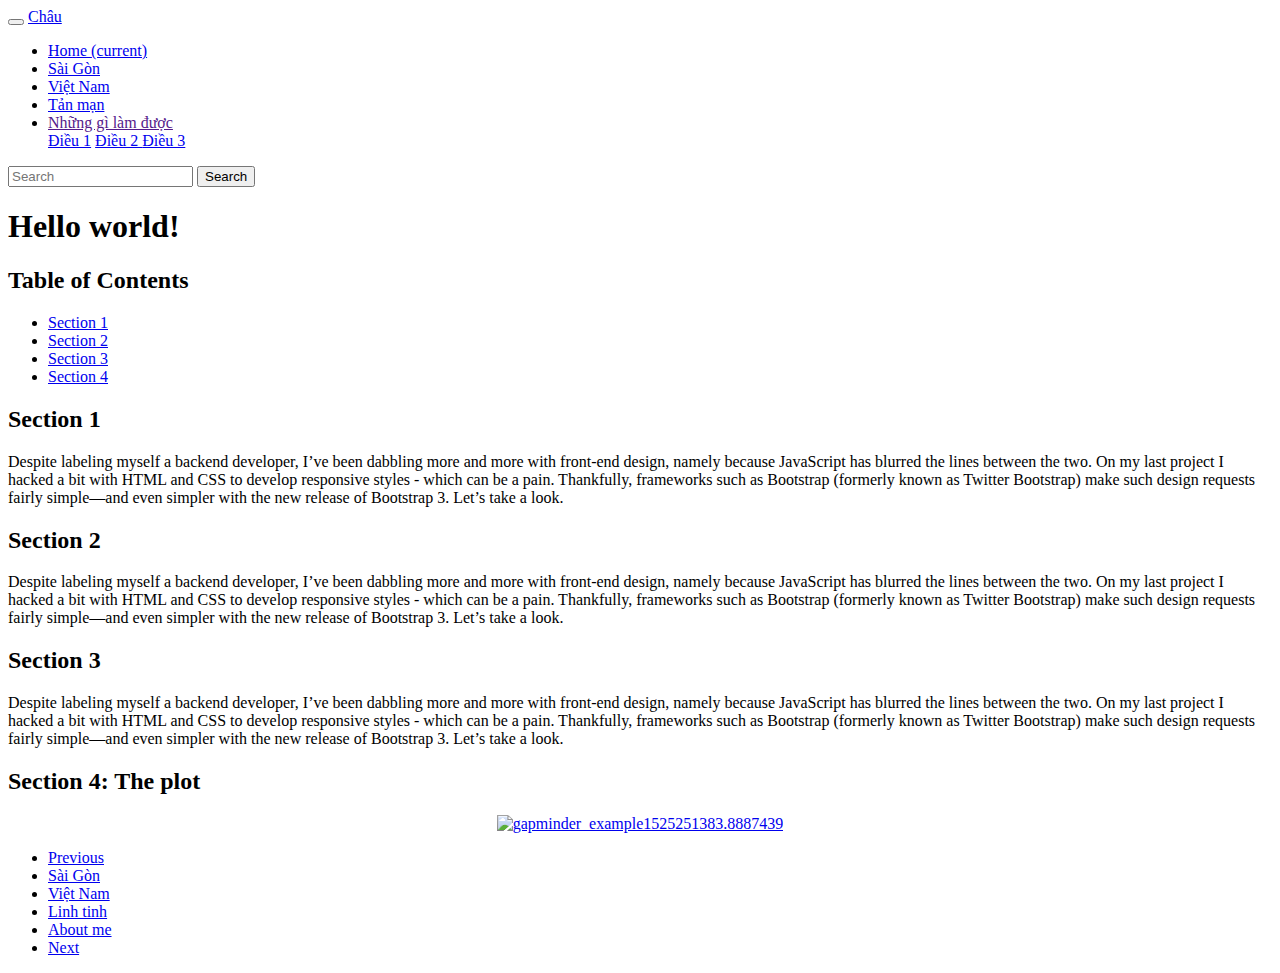
==== index.html @ 3052da8c "Add links for html pages" ====
<!DOCTYPE html> 
<html>
    <head> 
        <title> Trang web của Châu</title>
        <link rel="stylesheet" href="https://stackpath.bootstrapcdn.com/bootstrap/4.1.1/css/bootstrap.min.css" integrity="sha384-WskhaSGFgHYWDcbwN70/dfYBj47jz9qbsMId/iRN3ewGhXQFZCSftd1LZCfmhktB" crossorigin="anonymous">
        <link rel="stylesheet" href="dropdown.css"
    </head>
    <body>
        <nav class="navbar fixed-top navbar-expand-lg navbar-light bg-light">
            <div class="container">
              <button class="navbar-toggler" type="button" data-toggle="collapse" data-target="#navbarTogglerDemo03" aria-controls="navbarTogglerDemo03" aria-expanded="false" aria-label="Toggle navigation">
                <span class="navbar-toggler-icon"></span>
              </button>
              <a class="navbar-brand" href="#">Châu</a>
            
              <div class="collapse navbar-collapse" id="navbarTogglerDemo03">
                <ul class="navbar-nav mr-auto mt-2 mt-lg-0">
                  <li class="nav-item active">
                    <a class="nav-link" href="#">Home <span class="sr-only">(current)</span></a>
                  </li>
                  <li class="nav-item">
                    <a class="nav-link" href="saigon.html">Sài Gòn</a>
                  </li>
                  <li class="nav-item">
                      <a class="nav-link" href="vietnam.html">Việt Nam</a>
                  </li>                  
                  <li class="nav-item">
                    <a class="nav-link" href="linhtinh.html">Tản mạn</a>
                  </li>
                  <li class="nav-item dropdown">
                      <a class="nav-link dropdown-toggle" href="" id="navbarDropdownMenuLink" data-toggle="dropdown" aria-haspopup="true" aria-expanded="false">
                        Những gì làm được
                      </a>
                      <div class="dropdown-menu" aria-labelledby="navbarDropdownMenuLink">
                        <a class="dropdown-item" href="#">Điều 1</a>
                        <a class="dropdown-item" href="#">Điều 2 </a>
                        <a class="dropdown-item" href="#">Điều 3</a>
                      </div>
                    </li>
                </ul>
                <form class="form-inline my-2 my-lg-0">
                  <input class="form-control mr-sm-2" type="search" placeholder="Search" aria-label="Search">
                  <button class="btn btn-outline-success my-2 my-sm-0" type="submit">Search</button>
                </form>
              </div>
            </div>
          </nav>
        <h1> Hello world!</h1>

        <h2>Table of Contents</h2>
        <ul>
            <li><a href="#section1">Section 1</a></li>
            <li><a href="#section2">Section 2</a></li>
            <li><a href="#section3">Section 3</a></li>
            <li><a href="#section4">Section 4</a></li>
        </ul>

        <h2 id="secsion1"> Section 1 </h2>
        <p> Despite labeling myself a backend developer, I’ve been dabbling more and more with front-end design, namely because JavaScript has blurred the lines between the two. On my last project I hacked a bit with HTML and CSS to develop responsive styles - which can be a pain.

                Thankfully, frameworks such as Bootstrap (formerly known as Twitter Bootstrap) make such design requests fairly simple—and even simpler with the new release of Bootstrap 3.
                
                Let’s take a look.</p>
        <h2 id="section2"> Section 2</h2>
        <p> Despite labeling myself a backend developer, I’ve been dabbling more and more with front-end design, namely because JavaScript has blurred the lines between the two. On my last project I hacked a bit with HTML and CSS to develop responsive styles - which can be a pain.

                Thankfully, frameworks such as Bootstrap (formerly known as Twitter Bootstrap) make such design requests fairly simple—and even simpler with the new release of Bootstrap 3.
                
                Let’s take a look.</p>
        <h2 id="section3">Section 3</h2>
        <p>Despite labeling myself a backend developer, I’ve been dabbling more and more with front-end design, namely because JavaScript has blurred the lines between the two. On my last project I hacked a bit with HTML and CSS to develop responsive styles - which can be a pain.

                Thankfully, frameworks such as Bootstrap (formerly known as Twitter Bootstrap) make such design requests fairly simple—and even simpler with the new release of Bootstrap 3.
                
                Let’s take a look.</p>

        <h2 id="section4">Section 4: The plot</h2>
        <p>
                <div>
                        <a href="https://plot.ly/~xxSneezixx/52/?share_key=toKya5i1yoPRJj4K4E0hsV" target="_blank" title="gapminder_example1525251383.8887439" style="display: block; text-align: center;"><img src="https://plot.ly/~xxSneezixx/52.png?share_key=toKya5i1yoPRJj4K4E0hsV" alt="gapminder_example1525251383.8887439" style="max-width: 100%;width: 600px;"  width="600" onerror="this.onerror=null;this.src='https://plot.ly/404.png';" /></a>
                        <script data-plotly="xxSneezixx:52" sharekey-plotly="toKya5i1yoPRJj4K4E0hsV" src="https://plot.ly/embed.js" async></script>
                    </div>
                    
        </p>

        <nav aria-label="Page navigation example">
          <ul class="pagination">
            <li class="page-item"><a class="page-link" href="index.html">Previous</a></li>
            <li class="page-item"><a class="page-link" href="saigon.html">Sài Gòn</a></li>
            <li class="page-item"><a class="page-link" href="vietnam.html">Việt Nam</a></li>
            <li class="page-item"><a class="page-link" href="linhtinh.html">Linh tinh</a></li>
            <li class="page-item"><a class="page-link" href="about.html">About me</a></li>
            <li class="page-item"><a class="page-link" href="index.html">Next</a></li>
          </ul>
      </nav>
    </body>
</html>
---- dropdown.css ----
.dropdown:hover>.dropdown-menu {
    display: block;
  }

  .dropdown-submenu {
    position: relative;
}

.dropdown-submenu>.dropdown-menu {
    top: 0;
    left: 100%;
    margin-top: -6px;
    margin-left: -1px;
    -webkit-border-radius: 0 6px 6px 6px;
    -moz-border-radius: 0 6px 6px;
    border-radius: 0 6px 6px 6px;
}

.dropdown-submenu:hover>.dropdown-menu {
    display: block;
}

.dropdown-submenu>a:after {
    display: block;
    content: " ";
    float: right;
    width: 0;
    height: 0;
    border-color: transparent;
    border-style: solid;
    border-width: 5px 0 5px 5px;
    border-left-color: #ccc;
    margin-top: 5px;
    margin-right: -10px;
}

.dropdown-submenu:hover>a:after {
    border-left-color: #fff;
}

.dropdown-submenu.pull-left {
    float: none;
}

.dropdown-submenu.pull-left>.dropdown-menu {
    left: -100%;
    margin-left: 10px;
    -webkit-border-radius: 6px 0 6px 6px;
    -moz-border-radius: 6px 0 6px 6px;
    border-radius: 6px 0 6px 6px;
}
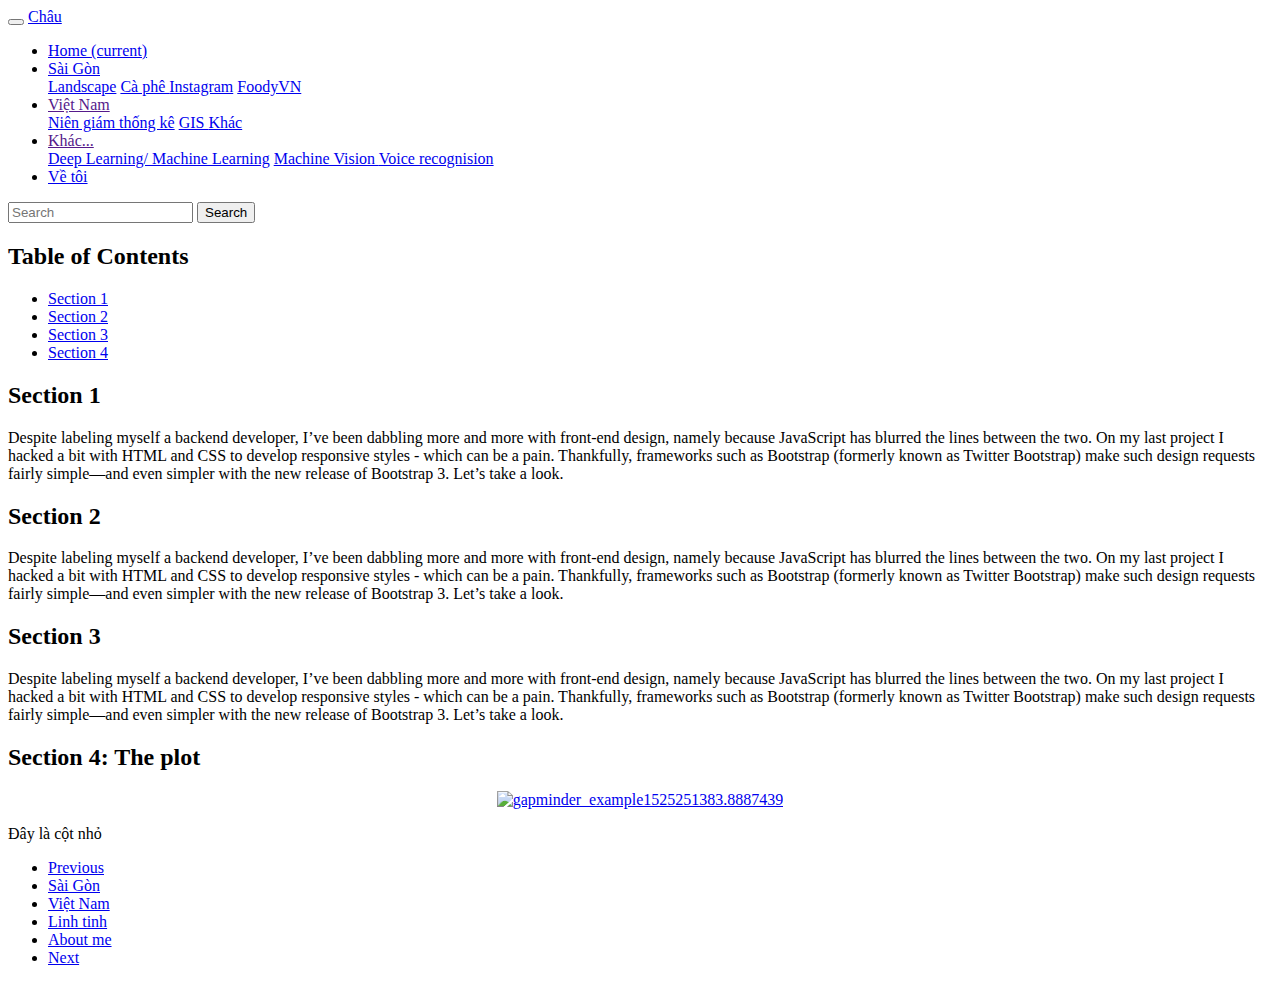
==== commit f79b7d21: "Fix pagination, wrap <div> tags" ====
--- a/index.html
+++ b/index.html
@@ -17,26 +17,41 @@
                 <ul class="navbar-nav mr-auto mt-2 mt-lg-0">
                   <li class="nav-item active">
                     <a class="nav-link" href="#">Home <span class="sr-only">(current)</span></a>
+                  </li>                     
+                  <li class="nav-item dropdown">
+                    <a class="nav-link dropdown-toggle" href="saigon.html" id="navbarDropdownMenuLink" data-toggle="dropdown" aria-haspopup="true" aria-expanded="false">
+                      Sài Gòn
+                    </a>
+                    <div class="dropdown-menu" aria-labelledby="navbarDropdownMenuLink">
+                      <a class="dropdown-item" href="landscape.html">Landscape</a>
+                      <a class="dropdown-item" href="#">Cà phê </a>
+                      <a class="dropdown-item" href="#">Instagram</a>
+                      <a class="dropdown-item" href="#">FoodyVN</a>
+                    </div>
+                </li>
+                <li class="nav-item dropdown">
+                  <a class="nav-link dropdown-toggle" href="" id="navbarDropdownMenuLink" data-toggle="dropdown" aria-haspopup="true" aria-expanded="false">
+                    Việt Nam
+                  </a>
+                  <div class="dropdown-menu" aria-labelledby="navbarDropdownMenuLink">
+                    <a class="dropdown-item" href="#">Niên giám thống kê</a>
+                    <a class="dropdown-item" href="#">GIS </a>
+                    <a class="dropdown-item" href="#">Khác</a>
+                  </div>
+              </li>
+                  <li class="nav-item dropdown">
+                      <a class="nav-link dropdown-toggle" href="" id="navbarDropdownMenuLink" data-toggle="dropdown" aria-haspopup="true" aria-expanded="false">
+                        Khác...
+                      </a>
+                      <div class="dropdown-menu" aria-labelledby="navbarDropdownMenuLink">
+                        <a class="dropdown-item" href="#">Deep Learning/ Machine Learning</a>
+                        <a class="dropdown-item" href="#">Machine Vision </a>
+                        <a class="dropdown-item" href="#">Voice recognision</a>
+                      </div>
                   </li>
                   <li class="nav-item">
-                    <a class="nav-link" href="saigon.html">Sài Gòn</a>
-                  </li>
-                  <li class="nav-item">
-                      <a class="nav-link" href="vietnam.html">Việt Nam</a>
-                  </li>                  
-                  <li class="nav-item">
-                    <a class="nav-link" href="linhtinh.html">Tản mạn</a>
-                  </li>
-                  <li class="nav-item dropdown">
-                      <a class="nav-link dropdown-toggle" href="" id="navbarDropdownMenuLink" data-toggle="dropdown" aria-haspopup="true" aria-expanded="false">
-                        Những gì làm được
-                      </a>
-                      <div class="dropdown-menu" aria-labelledby="navbarDropdownMenuLink">
-                        <a class="dropdown-item" href="#">Điều 1</a>
-                        <a class="dropdown-item" href="#">Điều 2 </a>
-                        <a class="dropdown-item" href="#">Điều 3</a>
-                      </div>
-                    </li>
+                    <a class="nav-link" href="about.html">Về tôi</a>
+                  </li> 
                 </ul>
                 <form class="form-inline my-2 my-lg-0">
                   <input class="form-control mr-sm-2" type="search" placeholder="Search" aria-label="Search">
@@ -45,43 +60,57 @@
               </div>
             </div>
           </nav>
-        <h1> Hello world!</h1>
 
-        <h2>Table of Contents</h2>
-        <ul>
-            <li><a href="#section1">Section 1</a></li>
-            <li><a href="#section2">Section 2</a></li>
-            <li><a href="#section3">Section 3</a></li>
-            <li><a href="#section4">Section 4</a></li>
-        </ul>
+        <div class="row">
+          <div class="col col-lg-1">
+            
+          </div>
+          <div class="col col-7">
+              <h2>Table of Contents</h2>
+              <ul>
+                  <li><a href="#section1">Section 1</a></li>
+                  <li><a href="#section2">Section 2</a></li>
+                  <li><a href="#section3">Section 3</a></li>
+                  <li><a href="#section4">Section 4</a></li>
+              </ul>
+      
+              <h2 id="secsion1"> Section 1 </h2>
+              <p> Despite labeling myself a backend developer, I’ve been dabbling more and more with front-end design, namely because JavaScript has blurred the lines between the two. On my last project I hacked a bit with HTML and CSS to develop responsive styles - which can be a pain.
+      
+                      Thankfully, frameworks such as Bootstrap (formerly known as Twitter Bootstrap) make such design requests fairly simple—and even simpler with the new release of Bootstrap 3.
+                      
+                      Let’s take a look.</p>
+              <h2 id="section2"> Section 2</h2>
+              <p> Despite labeling myself a backend developer, I’ve been dabbling more and more with front-end design, namely because JavaScript has blurred the lines between the two. On my last project I hacked a bit with HTML and CSS to develop responsive styles - which can be a pain.
+      
+                      Thankfully, frameworks such as Bootstrap (formerly known as Twitter Bootstrap) make such design requests fairly simple—and even simpler with the new release of Bootstrap 3.
+                      
+                      Let’s take a look.</p>
+              <h2 id="section3">Section 3</h2>
+              <p>Despite labeling myself a backend developer, I’ve been dabbling more and more with front-end design, namely because JavaScript has blurred the lines between the two. On my last project I hacked a bit with HTML and CSS to develop responsive styles - which can be a pain.
+      
+                      Thankfully, frameworks such as Bootstrap (formerly known as Twitter Bootstrap) make such design requests fairly simple—and even simpler with the new release of Bootstrap 3.
+                      
+                      Let’s take a look.</p>
+      
+              <h2 id="section4">Section 4: The plot</h2>
+              <p>
+                      <div>
+                              <a href="https://plot.ly/~xxSneezixx/52/?share_key=toKya5i1yoPRJj4K4E0hsV" target="_blank" title="gapminder_example1525251383.8887439" style="display: block; text-align: center;"><img src="https://plot.ly/~xxSneezixx/52.png?share_key=toKya5i1yoPRJj4K4E0hsV" alt="gapminder_example1525251383.8887439" style="max-width: 100%;width: 600px;"  width="600" onerror="this.onerror=null;this.src='https://plot.ly/404.png';" /></a>
+                              <script data-plotly="xxSneezixx:52" sharekey-plotly="toKya5i1yoPRJj4K4E0hsV" src="https://plot.ly/embed.js" async></script>
+                          </div>
+                          
+              </p>
+          </div>
+          <div class="col col-2">
+            <p> Đây là cột nhỏ</p>
+          </div>
+          <div class="col col-lg-1">
 
-        <h2 id="secsion1"> Section 1 </h2>
-        <p> Despite labeling myself a backend developer, I’ve been dabbling more and more with front-end design, namely because JavaScript has blurred the lines between the two. On my last project I hacked a bit with HTML and CSS to develop responsive styles - which can be a pain.
+          </div>
+        </div>
 
-                Thankfully, frameworks such as Bootstrap (formerly known as Twitter Bootstrap) make such design requests fairly simple—and even simpler with the new release of Bootstrap 3.
-                
-                Let’s take a look.</p>
-        <h2 id="section2"> Section 2</h2>
-        <p> Despite labeling myself a backend developer, I’ve been dabbling more and more with front-end design, namely because JavaScript has blurred the lines between the two. On my last project I hacked a bit with HTML and CSS to develop responsive styles - which can be a pain.
-
-                Thankfully, frameworks such as Bootstrap (formerly known as Twitter Bootstrap) make such design requests fairly simple—and even simpler with the new release of Bootstrap 3.
-                
-                Let’s take a look.</p>
-        <h2 id="section3">Section 3</h2>
-        <p>Despite labeling myself a backend developer, I’ve been dabbling more and more with front-end design, namely because JavaScript has blurred the lines between the two. On my last project I hacked a bit with HTML and CSS to develop responsive styles - which can be a pain.
-
-                Thankfully, frameworks such as Bootstrap (formerly known as Twitter Bootstrap) make such design requests fairly simple—and even simpler with the new release of Bootstrap 3.
-                
-                Let’s take a look.</p>
-
-        <h2 id="section4">Section 4: The plot</h2>
-        <p>
-                <div>
-                        <a href="https://plot.ly/~xxSneezixx/52/?share_key=toKya5i1yoPRJj4K4E0hsV" target="_blank" title="gapminder_example1525251383.8887439" style="display: block; text-align: center;"><img src="https://plot.ly/~xxSneezixx/52.png?share_key=toKya5i1yoPRJj4K4E0hsV" alt="gapminder_example1525251383.8887439" style="max-width: 100%;width: 600px;"  width="600" onerror="this.onerror=null;this.src='https://plot.ly/404.png';" /></a>
-                        <script data-plotly="xxSneezixx:52" sharekey-plotly="toKya5i1yoPRJj4K4E0hsV" src="https://plot.ly/embed.js" async></script>
-                    </div>
-                    
-        </p>
+        
 
         <nav aria-label="Page navigation example">
           <ul class="pagination">
--- a/dropdown.css
+++ b/dropdown.css
@@ -2,50 +2,3 @@
     display: block;
   }
 
-  .dropdown-submenu {
-    position: relative;
-}
-
-.dropdown-submenu>.dropdown-menu {
-    top: 0;
-    left: 100%;
-    margin-top: -6px;
-    margin-left: -1px;
-    -webkit-border-radius: 0 6px 6px 6px;
-    -moz-border-radius: 0 6px 6px;
-    border-radius: 0 6px 6px 6px;
-}
-
-.dropdown-submenu:hover>.dropdown-menu {
-    display: block;
-}
-
-.dropdown-submenu>a:after {
-    display: block;
-    content: " ";
-    float: right;
-    width: 0;
-    height: 0;
-    border-color: transparent;
-    border-style: solid;
-    border-width: 5px 0 5px 5px;
-    border-left-color: #ccc;
-    margin-top: 5px;
-    margin-right: -10px;
-}
-
-.dropdown-submenu:hover>a:after {
-    border-left-color: #fff;
-}
-
-.dropdown-submenu.pull-left {
-    float: none;
-}
-
-.dropdown-submenu.pull-left>.dropdown-menu {
-    left: -100%;
-    margin-left: 10px;
-    -webkit-border-radius: 6px 0 6px 6px;
-    -moz-border-radius: 6px 0 6px 6px;
-    border-radius: 6px 0 6px 6px;
-}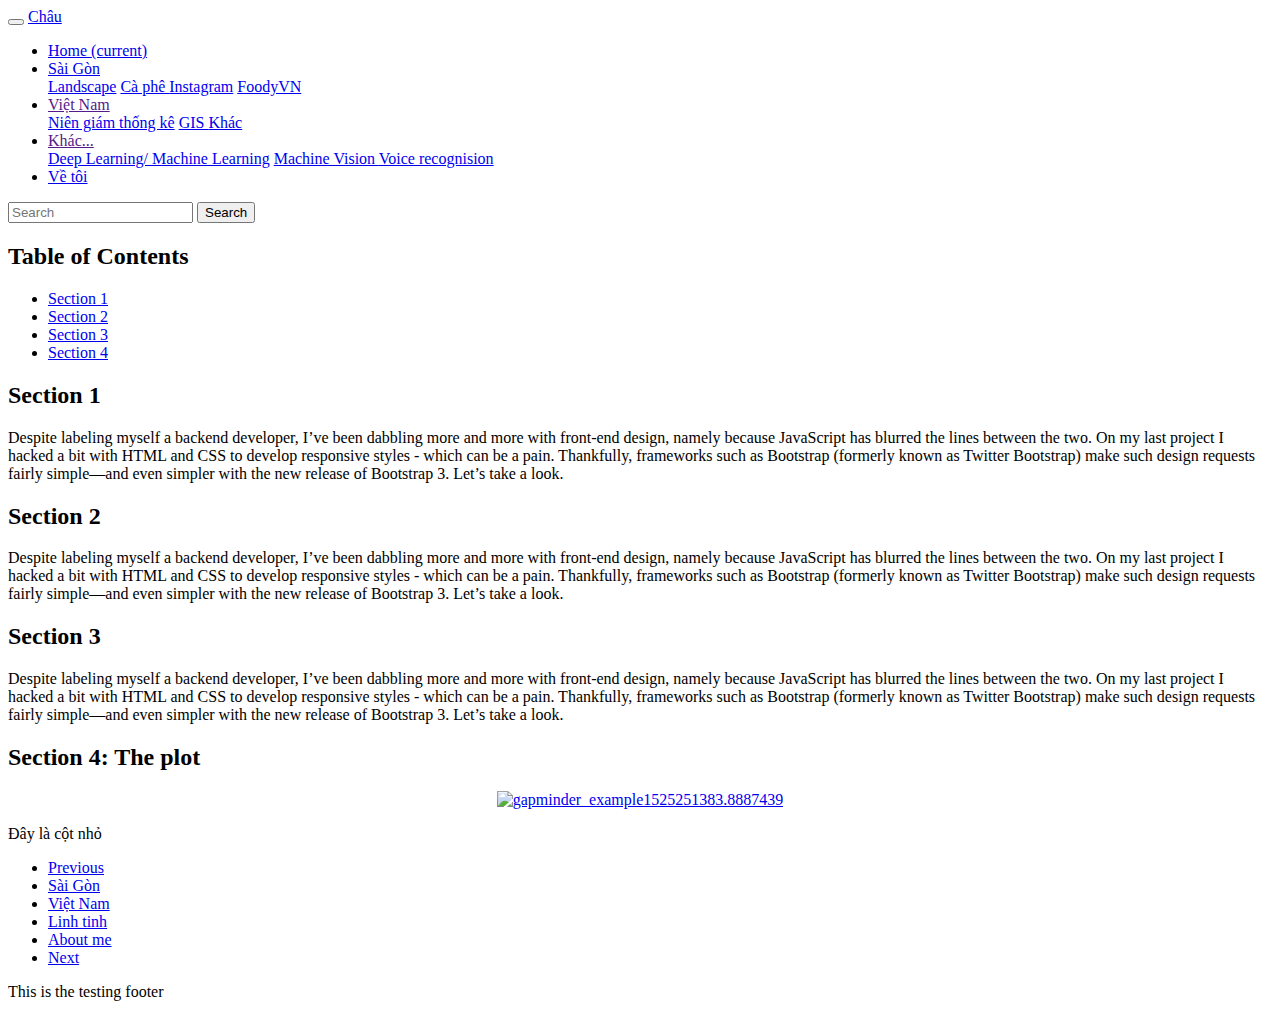
==== commit 5686d31f: "Using wraper card" ====
--- a/index.html
+++ b/index.html
@@ -6,61 +6,67 @@
         <link rel="stylesheet" href="dropdown.css"
     </head>
     <body>
-        <nav class="navbar fixed-top navbar-expand-lg navbar-light bg-light">
-            <div class="container">
-              <button class="navbar-toggler" type="button" data-toggle="collapse" data-target="#navbarTogglerDemo03" aria-controls="navbarTogglerDemo03" aria-expanded="false" aria-label="Toggle navigation">
-                <span class="navbar-toggler-icon"></span>
-              </button>
-              <a class="navbar-brand" href="#">Châu</a>
-            
-              <div class="collapse navbar-collapse" id="navbarTogglerDemo03">
-                <ul class="navbar-nav mr-auto mt-2 mt-lg-0">
-                  <li class="nav-item active">
-                    <a class="nav-link" href="#">Home <span class="sr-only">(current)</span></a>
-                  </li>                     
-                  <li class="nav-item dropdown">
-                    <a class="nav-link dropdown-toggle" href="saigon.html" id="navbarDropdownMenuLink" data-toggle="dropdown" aria-haspopup="true" aria-expanded="false">
-                      Sài Gòn
-                    </a>
-                    <div class="dropdown-menu" aria-labelledby="navbarDropdownMenuLink">
-                      <a class="dropdown-item" href="landscape.html">Landscape</a>
-                      <a class="dropdown-item" href="#">Cà phê </a>
-                      <a class="dropdown-item" href="#">Instagram</a>
-                      <a class="dropdown-item" href="#">FoodyVN</a>
-                    </div>
-                </li>
-                <li class="nav-item dropdown">
-                  <a class="nav-link dropdown-toggle" href="" id="navbarDropdownMenuLink" data-toggle="dropdown" aria-haspopup="true" aria-expanded="false">
-                    Việt Nam
-                  </a>
-                  <div class="dropdown-menu" aria-labelledby="navbarDropdownMenuLink">
-                    <a class="dropdown-item" href="#">Niên giám thống kê</a>
-                    <a class="dropdown-item" href="#">GIS </a>
-                    <a class="dropdown-item" href="#">Khác</a>
-                  </div>
-              </li>
-                  <li class="nav-item dropdown">
+      <div class="card">
+        <div class="card-header">
+            <nav class="navbar fixed-top navbar-expand-lg navbar-light bg-light">
+                <div class="container">
+                  <button class="navbar-toggler" type="button" data-toggle="collapse" data-target="#navbarTogglerDemo03" aria-controls="navbarTogglerDemo03" aria-expanded="false" aria-label="Toggle navigation">
+                    <span class="navbar-toggler-icon"></span>
+                  </button>
+                  <a class="navbar-brand" href="about.html">Châu</a>
+                
+                  <div class="collapse navbar-collapse" id="navbarTogglerDemo03">
+                    <ul class="navbar-nav mr-auto mt-2 mt-lg-0">
+                      <li class="nav-item active">
+                        <a class="nav-link" href="index.html">Home <span class="sr-only">(current)</span></a>
+                      </li>                     
+                      <li class="nav-item dropdown">
+                        <a class="nav-link dropdown-toggle" href="saigon.html" id="navbarDropdownMenuLink" data-toggle="dropdown" aria-haspopup="true" aria-expanded="false">
+                          Sài Gòn
+                        </a>
+                        <div class="dropdown-menu" aria-labelledby="navbarDropdownMenuLink">
+                          <a class="dropdown-item" href="landscape.html">Landscape</a>
+                          <a class="dropdown-item" href="#">Cà phê </a>
+                          <a class="dropdown-item" href="#">Instagram</a>
+                          <a class="dropdown-item" href="#">FoodyVN</a>
+                        </div>
+                    </li>
+                    <li class="nav-item dropdown">
                       <a class="nav-link dropdown-toggle" href="" id="navbarDropdownMenuLink" data-toggle="dropdown" aria-haspopup="true" aria-expanded="false">
-                        Khác...
+                        Việt Nam
                       </a>
                       <div class="dropdown-menu" aria-labelledby="navbarDropdownMenuLink">
-                        <a class="dropdown-item" href="#">Deep Learning/ Machine Learning</a>
-                        <a class="dropdown-item" href="#">Machine Vision </a>
-                        <a class="dropdown-item" href="#">Voice recognision</a>
+                        <a class="dropdown-item" href="#">Niên giám thống kê</a>
+                        <a class="dropdown-item" href="#">GIS </a>
+                        <a class="dropdown-item" href="#">Khác</a>
                       </div>
                   </li>
-                  <li class="nav-item">
-                    <a class="nav-link" href="about.html">Về tôi</a>
-                  </li> 
-                </ul>
-                <form class="form-inline my-2 my-lg-0">
-                  <input class="form-control mr-sm-2" type="search" placeholder="Search" aria-label="Search">
-                  <button class="btn btn-outline-success my-2 my-sm-0" type="submit">Search</button>
-                </form>
-              </div>
-            </div>
-          </nav>
+                      <li class="nav-item dropdown">
+                          <a class="nav-link dropdown-toggle" href="" id="navbarDropdownMenuLink" data-toggle="dropdown" aria-haspopup="true" aria-expanded="false">
+                            Khác...
+                          </a>
+                          <div class="dropdown-menu" aria-labelledby="navbarDropdownMenuLink">
+                            <a class="dropdown-item" href="#">Deep Learning/ Machine Learning</a>
+                            <a class="dropdown-item" href="#">Machine Vision </a>
+                            <a class="dropdown-item" href="#">Voice recognision</a>
+                          </div>
+                      </li>
+                      <li class="nav-item">
+                        <a class="nav-link" href="about.html">Về tôi</a>
+                      </li> 
+                    </ul>
+                    <form class="form-inline my-2 my-lg-0">
+                      <input class="form-control mr-sm-2" type="search" placeholder="Search" aria-label="Search">
+                      <button class="btn btn-outline-success my-2 my-sm-0" type="submit">Search</button>
+                    </form>
+                  </div>
+                </div>
+              </nav>
+        </div>
+        
+      <div class="card-body">
 
+        
         <div class="row">
           <div class="col col-lg-1">
             
@@ -109,11 +115,12 @@
 
           </div>
         </div>
-
-        
-
+        </div>
+        </div>
+      <div class="card">
+          <div class="card-header">
         <nav aria-label="Page navigation example">
-          <ul class="pagination">
+          <ul class="pagination justify-content-end">
             <li class="page-item"><a class="page-link" href="index.html">Previous</a></li>
             <li class="page-item"><a class="page-link" href="saigon.html">Sài Gòn</a></li>
             <li class="page-item"><a class="page-link" href="vietnam.html">Việt Nam</a></li>
@@ -122,5 +129,10 @@
             <li class="page-item"><a class="page-link" href="index.html">Next</a></li>
           </ul>
       </nav>
+      </div>
+      <div class="card-body">
+        <p>This is the testing footer</p>
+      </div>
+      </div>
     </body>
 </html>--- a/dropdown.css
+++ b/dropdown.css
@@ -2,3 +2,54 @@
     display: block;
   }
 
+
+div {
+    display: block;
+}
+  .dropdown-submenu {
+    position: relative;
+}
+
+.dropdown-submenu>.dropdown-menu {
+    top: 0;
+    left: 100%;
+    margin-top: -6px;
+    margin-left: -1px;
+    -webkit-border-radius: 0 6px 6px 6px;
+    -moz-border-radius: 0 6px 6px;
+    border-radius: 0 6px 6px 6px;
+}
+
+.dropdown-submenu:hover>.dropdown-menu {
+    display: block;
+}
+
+.dropdown-submenu>a:after {
+    display: block;
+    content: " ";
+    float: right;
+    width: 0;
+    height: 0;
+    border-color: transparent;
+    border-style: solid;
+    border-width: 5px 0 5px 5px;
+    border-left-color: #ccc;
+    margin-top: 5px;
+    margin-right: -10px;
+}
+
+.dropdown-submenu:hover>a:after {
+    border-left-color: #fff;
+}
+
+.dropdown-submenu.pull-left {
+    float: none;
+}
+
+.dropdown-submenu.pull-left>.dropdown-menu {
+    left: -100%;
+    margin-left: 10px;
+    -webkit-border-radius: 6px 0 6px 6px;
+    -moz-border-radius: 6px 0 6px 6px;
+    border-radius: 6px 0 6px 6px;
+}
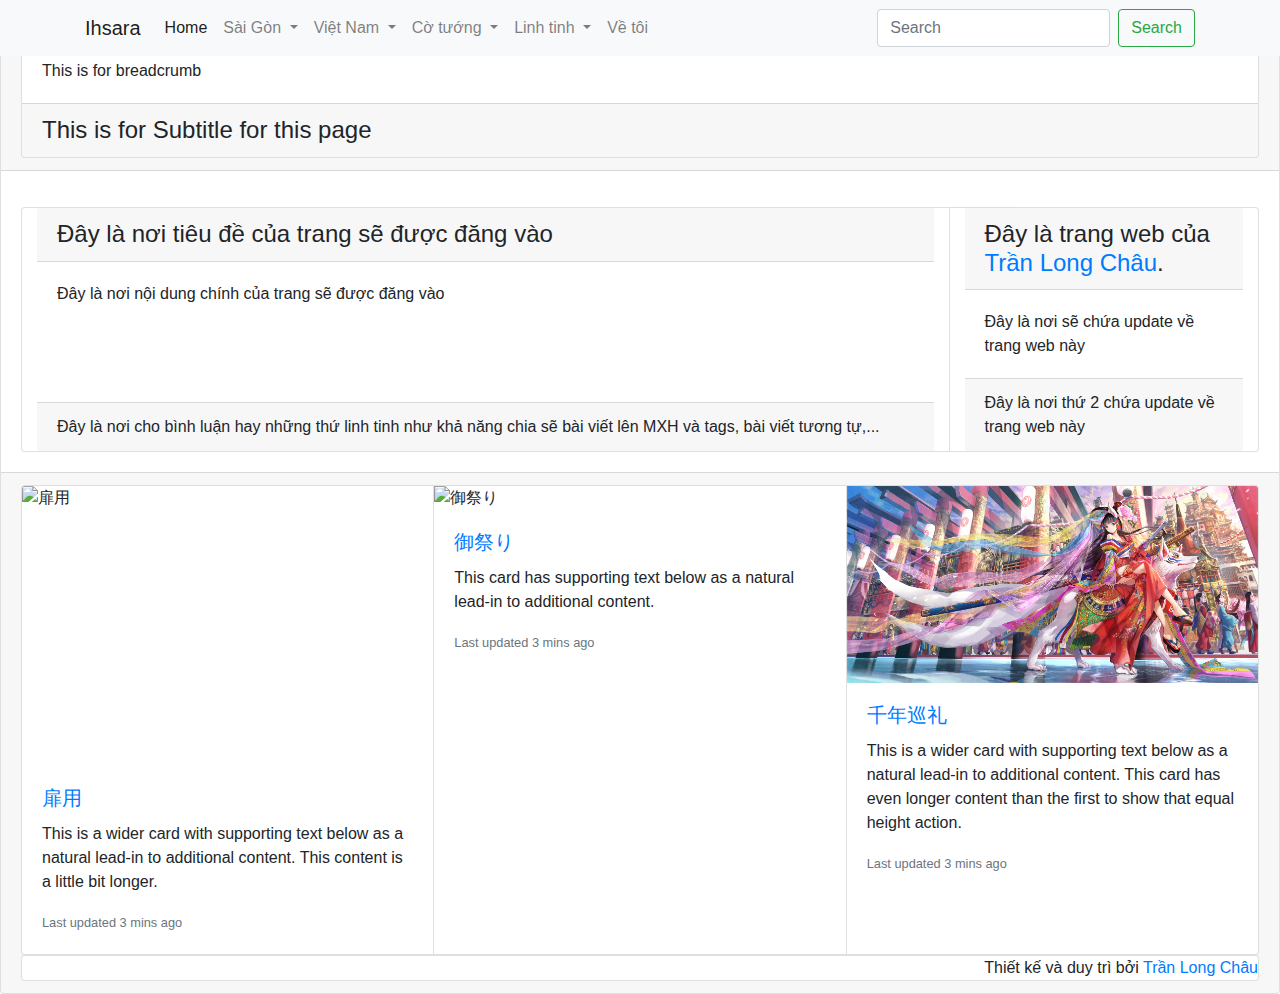
==== commit 4542adb4: "Rewrite for better scallability and visibility" ====
--- a/index.html
+++ b/index.html
@@ -1,138 +1,169 @@
-<!DOCTYPE html> 
+<!DOCTYPE html>
 <html>
-    <head> 
-        <title> Trang web của Châu</title>
-        <link rel="stylesheet" href="https://stackpath.bootstrapcdn.com/bootstrap/4.1.1/css/bootstrap.min.css" integrity="sha384-WskhaSGFgHYWDcbwN70/dfYBj47jz9qbsMId/iRN3ewGhXQFZCSftd1LZCfmhktB" crossorigin="anonymous">
-        <link rel="stylesheet" href="dropdown.css"
-    </head>
+
+<head>
+    <title> Trang web của Châu</title>
+    <!link rel="stylesheet" href="https://stackpath.bootstrapcdn.com/bootstrap/4.1.1/css/bootstrap.min.css" integrity="sha384-WskhaSGFgHYWDcbwN70/dfYBj47jz9qbsMId/iRN3ewGhXQFZCSftd1LZCfmhktB"
+        crossorigin="anonymous">
+    <link rel="stylesheet" href="bootstrap-4.1.1/dist/css/bootstrap.min.css">
+    <link rel="stylesheet" href="dropdown.css" </head>
+
     <body>
-      <div class="card">
-        <div class="card-header">
-            <nav class="navbar fixed-top navbar-expand-lg navbar-light bg-light">
-                <div class="container">
-                  <button class="navbar-toggler" type="button" data-toggle="collapse" data-target="#navbarTogglerDemo03" aria-controls="navbarTogglerDemo03" aria-expanded="false" aria-label="Toggle navigation">
-                    <span class="navbar-toggler-icon"></span>
-                  </button>
-                  <a class="navbar-brand" href="about.html">Châu</a>
-                
-                  <div class="collapse navbar-collapse" id="navbarTogglerDemo03">
-                    <ul class="navbar-nav mr-auto mt-2 mt-lg-0">
-                      <li class="nav-item active">
-                        <a class="nav-link" href="index.html">Home <span class="sr-only">(current)</span></a>
-                      </li>                     
-                      <li class="nav-item dropdown">
-                        <a class="nav-link dropdown-toggle" href="saigon.html" id="navbarDropdownMenuLink" data-toggle="dropdown" aria-haspopup="true" aria-expanded="false">
-                          Sài Gòn
-                        </a>
-                        <div class="dropdown-menu" aria-labelledby="navbarDropdownMenuLink">
-                          <a class="dropdown-item" href="landscape.html">Landscape</a>
-                          <a class="dropdown-item" href="#">Cà phê </a>
-                          <a class="dropdown-item" href="#">Instagram</a>
-                          <a class="dropdown-item" href="#">FoodyVN</a>
+        <div id="page-main-wraper" class="card">
+            <div id="page-nav-bar" class="card-header">
+                <div id="page-nav-bar-wrapper" class="card">
+                    <div id="page-nav-bar-wrapper-main" class="card-header">
+                        <nav class="navbar fixed-top navbar-expand-lg navbar-light bg-light">
+                            <div class="container">
+                                <button class="navbar-toggler" type="button" data-toggle="collapse" data-target="#navbarTogglerDemo03" aria-controls="navbarTogglerDemo03"
+                                    aria-expanded="false" aria-label="Toggle navigation">
+                                    <span class="navbar-toggler-icon"></span>
+                                </button>
+                                <a class="navbar-brand" href="about.html">Ihsara</a>
+
+                                <div class="collapse navbar-collapse" id="navbarTogglerDemo03">
+                                    <ul class="navbar-nav mr-auto mt-2 mt-lg-0">
+                                        <li class="nav-item active">
+                                            <a class="nav-link" href="index.html">Home
+                                                <span class="sr-only">(current)</span>
+                                            </a>
+                                        </li>
+                                        <li class="nav-item dropdown">
+                                            <a class="nav-link dropdown-toggle" href="reference/saigon/saigon.html" id="navbarDropdownMenuLink" data-toggle="dropdown" aria-haspopup="true"
+                                                aria-expanded="false">
+                                                Sài Gòn
+                                            </a>
+                                            <div class="dropdown-menu" aria-labelledby="navbarDropdownMenuLink">
+                                                <a class="dropdown-item" href="reference/saigon/sg-landscape.html">Landscape</a>
+                                                <a class="dropdown-item" href="reference/saigon/sg-caphe.html">Cà phê </a>
+                                                <a class="dropdown-item" href="reference/saigon/sg-instagram.html">Instagram</a>
+                                                <a class="dropdown-item" href="reference/saigon/sg-foodyvn.html">FoodyVN</a>
+                                            </div>
+                                        </li>
+                                        <li class="nav-item dropdown">
+                                            <a class="nav-link dropdown-toggle" href="reference/vietnam/vietnam.html" id="navbarDropdownMenuLink" data-toggle="dropdown" aria-haspopup="true" aria-expanded="false">
+                                                Việt Nam
+                                            </a>
+                                            <div class="dropdown-menu" aria-labelledby="navbarDropdownMenuLink">
+                                                <a class="dropdown-item" href="reference/vietnam/vn-statistics.html">Niên giám thống kê</a>
+                                                <a class="dropdown-item" href="reference/vietnam/vn-wikipedia.html">GIS </a>
+                                                <a class="dropdown-item" href="reference/vietnam/vn-linhtinh.html">Khác</a>
+                                            </div>
+                                        </li>
+                                        <li class="nav-item dropdown">
+                                                <a class="nav-link dropdown-toggle" href="reference/cotuong/cotuong.html" id="navbarDropdownMenuLink" data-toggle="dropdown" aria-haspopup="true" aria-expanded="false">
+                                                    Cờ tướng
+                                                </a>
+                                                <div class="dropdown-menu" aria-labelledby="navbarDropdownMenuLink">
+                                                    <a class="dropdown-item" href="reference/cotuong/ct-choi.html">Chơi</a>
+                                                    <a class="dropdown-item" href="reference/cotuong/ct-games_archive.html">Danh sách những trận đấu </a>
+                                                    <a class="dropdown-item" href="reference/cotuong/ct-phantich.html">Phân tích</a>
+                                                </div>
+                                            </li>
+                                        <li class="nav-item dropdown">
+                                            <a class="nav-link dropdown-toggle" href="reference/linhtinh/linhtinh.html" id="navbarDropdownMenuLink" data-toggle="dropdown" aria-haspopup="true" aria-expanded="false">
+                                                Linh tinh
+                                            </a>
+                                            <div class="dropdown-menu" aria-labelledby="navbarDropdownMenuLink">
+                                                <a class="dropdown-item" href="reference/linhtinh/lt-anime_manga_light_novel.html">Anime, Manga, Light Novel</a>
+                                                <a class="dropdown-item" href="reference/linhtinh/lt-deep_learning_machine_learning.html">Deep Learning/ Machine Learning</a>
+                                                <a class="dropdown-item" href="reference/linhtinh/lt-machine_vision.html">Machine Vision </a>
+                                                <a class="dropdown-item" href="reference/linhtinh/lt-voice_recognition.html">Voice recognision</a>
+                                                <a class="dropdown-item" href="reference/linhtinh/lt-data_viz.html">Plotly</a>
+                                                <a class="dropdown-item" href="reference/linhtinh/lt-blog_of_Chau.html">Blog</a>
+                                            </div>
+                                        </li>
+                                        <li class="nav-item">
+                                            <a class="nav-link" href="about.html">Về tôi</a>
+                                        </li>
+                                    </ul>
+                                    <form class="form-inline my-2 my-lg-0">
+                                        <input class="form-control mr-sm-2" type="search" placeholder="Search" aria-label="Search">
+                                        <button class="btn btn-outline-success my-2 my-sm-0" type="submit">Search</button>
+                                    </form>
+                                </div>
+                            </div>
+                        </nav>
+
+                    </div>
+                    <div id="page-nav-bar-wrapper-sub-layer1" class="card-body">
+                        <p class="card-text"> This is for breadcrumb</p>
+                    </div>
+                    <div id="page-nav-bar-wrapper-sub-layer2" class="card-footer">
+                        <h4 class="card-text"> This is for Subtitle for this page</h4>
+                    </div>
+                </div>
+
+            </div>
+            <div id="page-main-content-wrapper" class="card-body mt-3">
+                <div class="card-group">
+                    <div id="left-page-main-content-wrapper" class="card col-9">
+                        <div id="left-page-main-content-wrapper-article-title" class="card-header">
+                            <h4 class="card-text">Đây là nơi tiêu đề của trang sẽ được đăng vào</h4>
                         </div>
-                    </li>
-                    <li class="nav-item dropdown">
-                      <a class="nav-link dropdown-toggle" href="" id="navbarDropdownMenuLink" data-toggle="dropdown" aria-haspopup="true" aria-expanded="false">
-                        Việt Nam
-                      </a>
-                      <div class="dropdown-menu" aria-labelledby="navbarDropdownMenuLink">
-                        <a class="dropdown-item" href="#">Niên giám thống kê</a>
-                        <a class="dropdown-item" href="#">GIS </a>
-                        <a class="dropdown-item" href="#">Khác</a>
-                      </div>
-                  </li>
-                      <li class="nav-item dropdown">
-                          <a class="nav-link dropdown-toggle" href="" id="navbarDropdownMenuLink" data-toggle="dropdown" aria-haspopup="true" aria-expanded="false">
-                            Khác...
-                          </a>
-                          <div class="dropdown-menu" aria-labelledby="navbarDropdownMenuLink">
-                            <a class="dropdown-item" href="#">Deep Learning/ Machine Learning</a>
-                            <a class="dropdown-item" href="#">Machine Vision </a>
-                            <a class="dropdown-item" href="#">Voice recognision</a>
-                          </div>
-                      </li>
-                      <li class="nav-item">
-                        <a class="nav-link" href="about.html">Về tôi</a>
-                      </li> 
-                    </ul>
-                    <form class="form-inline my-2 my-lg-0">
-                      <input class="form-control mr-sm-2" type="search" placeholder="Search" aria-label="Search">
-                      <button class="btn btn-outline-success my-2 my-sm-0" type="submit">Search</button>
-                    </form>
-                  </div>
+                        <div id="left-page-main-content-wrapper-article-content" class="card-body">
+                            <p class="card-text">Đây là nơi nội dung chính của trang sẽ được đăng vào</p>
+                        </div>
+                        <div id="left-page-main-content-wrapper-article-micel" class="card-footer">
+                            <p class="card-text">Đây là nơi cho bình luận hay những thứ linh tinh như khả năng chia sẽ bài viết lên MXH và tags,
+                                bài viết tương tự,...</p>
+                        </div>
+                    </div>
+                    <div id="right-page-main-content-wrapper" class="card col-3">
+                        <div id="right-page-main-content-wrapper-general-info1" class="card-header">
+                            <h4 class="card-text">Đây là trang web của
+                                <a id="about-me-index-top-right-corner" href="reference/about/aboutme.html">Trần Long Châu</a>. </h4>
+                        </div>
+                        <div id="right-page-main-content-wrapper-news-update" class="card-body">
+                            <p class="card-text">Đây là nơi sẽ chứa update về trang web này</p>
+                        </div>
+                        <div id="right-page-main-content-wrapper-general-info2" class="card-footer">
+                            <p class="card-text">Đây là nơi thứ 2 chứa update về trang web này</p>
+                        </div>
+                    </div>
                 </div>
-              </nav>
+            </div>
+            <div id="page-footer-wrapper" class="card-footer">
+                <div class="card-group">
+                    <div class="card">
+                        <img class="card-img-top img-fluid" src="rsc/index/15520441_p0.jpg" alt="扉用" width="265" height="180">
+                        <div class="card-body">
+                            <h5 class="card-title"><a href="https://www.pixiv.net/member_illust.php?mode=medium&illust_id=15520441">扉用</a></h5>
+                            <p class="card-text">This is a wider card with supporting text below as a natural lead-in to additional content. This
+                                content is a little bit longer.</p>
+                            <p class="card-text">
+                                <small class="text-muted">Last updated 3 mins ago</small>
+                            </p>
+                        </div>
+                    </div>
+                    <div class="card">
+                        <img class="card-img-top img-fluid" src="rsc/index/36959927_p0.jpg" alt="御祭り">
+                        <div class="card-body">
+                            <h5 class="card-title"><a href="https://www.pixiv.net/member_illust.php?mode=medium&illust_id=36959927">御祭り</a></h5>
+                            <p class="card-text">This card has supporting text below as a natural lead-in to additional content.</p>
+                            <p class="card-text">
+                                <small class="text-muted">Last updated 3 mins ago</small>
+                            </p>
+                        </div>
+                    </div>
+                    <div class="card">
+                        <img class="card-img-top img-fluid" src="rsc/index/48657833_p0.jpg" alt="千年巡礼">
+                        <div class="card-body">
+                            <h5 class="card-title"><a href="https://www.pixiv.net/member_illust.php?mode=medium&illust_id=48657833">千年巡礼</a></h5>
+                            <p class="card-text">This is a wider card with supporting text below as a natural lead-in to additional content. This
+                                card has even longer content than the first to show that equal height action.</p>
+                            <p class="card-text">
+                                <small class="text-muted">Last updated 3 mins ago</small>
+                            </p>
+                        </div>
+                    </div>
+                </div>
+                <div id="page-main-footer-credits" class="card">
+                    <p class="card-text text-right">Thiết kế và duy trì bởi <a href="reference/about/aboutme.html">Trần Long Châu</a></p>
+                </div>
+            </div>
         </div>
-        
-      <div class="card-body">
 
-        
-        <div class="row">
-          <div class="col col-lg-1">
-            
-          </div>
-          <div class="col col-7">
-              <h2>Table of Contents</h2>
-              <ul>
-                  <li><a href="#section1">Section 1</a></li>
-                  <li><a href="#section2">Section 2</a></li>
-                  <li><a href="#section3">Section 3</a></li>
-                  <li><a href="#section4">Section 4</a></li>
-              </ul>
-      
-              <h2 id="secsion1"> Section 1 </h2>
-              <p> Despite labeling myself a backend developer, I’ve been dabbling more and more with front-end design, namely because JavaScript has blurred the lines between the two. On my last project I hacked a bit with HTML and CSS to develop responsive styles - which can be a pain.
-      
-                      Thankfully, frameworks such as Bootstrap (formerly known as Twitter Bootstrap) make such design requests fairly simple—and even simpler with the new release of Bootstrap 3.
-                      
-                      Let’s take a look.</p>
-              <h2 id="section2"> Section 2</h2>
-              <p> Despite labeling myself a backend developer, I’ve been dabbling more and more with front-end design, namely because JavaScript has blurred the lines between the two. On my last project I hacked a bit with HTML and CSS to develop responsive styles - which can be a pain.
-      
-                      Thankfully, frameworks such as Bootstrap (formerly known as Twitter Bootstrap) make such design requests fairly simple—and even simpler with the new release of Bootstrap 3.
-                      
-                      Let’s take a look.</p>
-              <h2 id="section3">Section 3</h2>
-              <p>Despite labeling myself a backend developer, I’ve been dabbling more and more with front-end design, namely because JavaScript has blurred the lines between the two. On my last project I hacked a bit with HTML and CSS to develop responsive styles - which can be a pain.
-      
-                      Thankfully, frameworks such as Bootstrap (formerly known as Twitter Bootstrap) make such design requests fairly simple—and even simpler with the new release of Bootstrap 3.
-                      
-                      Let’s take a look.</p>
-      
-              <h2 id="section4">Section 4: The plot</h2>
-              <p>
-                      <div>
-                              <a href="https://plot.ly/~xxSneezixx/52/?share_key=toKya5i1yoPRJj4K4E0hsV" target="_blank" title="gapminder_example1525251383.8887439" style="display: block; text-align: center;"><img src="https://plot.ly/~xxSneezixx/52.png?share_key=toKya5i1yoPRJj4K4E0hsV" alt="gapminder_example1525251383.8887439" style="max-width: 100%;width: 600px;"  width="600" onerror="this.onerror=null;this.src='https://plot.ly/404.png';" /></a>
-                              <script data-plotly="xxSneezixx:52" sharekey-plotly="toKya5i1yoPRJj4K4E0hsV" src="https://plot.ly/embed.js" async></script>
-                          </div>
-                          
-              </p>
-          </div>
-          <div class="col col-2">
-            <p> Đây là cột nhỏ</p>
-          </div>
-          <div class="col col-lg-1">
+    </body>
 
-          </div>
-        </div>
-        </div>
-        </div>
-      <div class="card">
-          <div class="card-header">
-        <nav aria-label="Page navigation example">
-          <ul class="pagination justify-content-end">
-            <li class="page-item"><a class="page-link" href="index.html">Previous</a></li>
-            <li class="page-item"><a class="page-link" href="saigon.html">Sài Gòn</a></li>
-            <li class="page-item"><a class="page-link" href="vietnam.html">Việt Nam</a></li>
-            <li class="page-item"><a class="page-link" href="linhtinh.html">Linh tinh</a></li>
-            <li class="page-item"><a class="page-link" href="about.html">About me</a></li>
-            <li class="page-item"><a class="page-link" href="index.html">Next</a></li>
-          </ul>
-      </nav>
-      </div>
-      <div class="card-body">
-        <p>This is the testing footer</p>
-      </div>
-      </div>
-    </body>
 </html>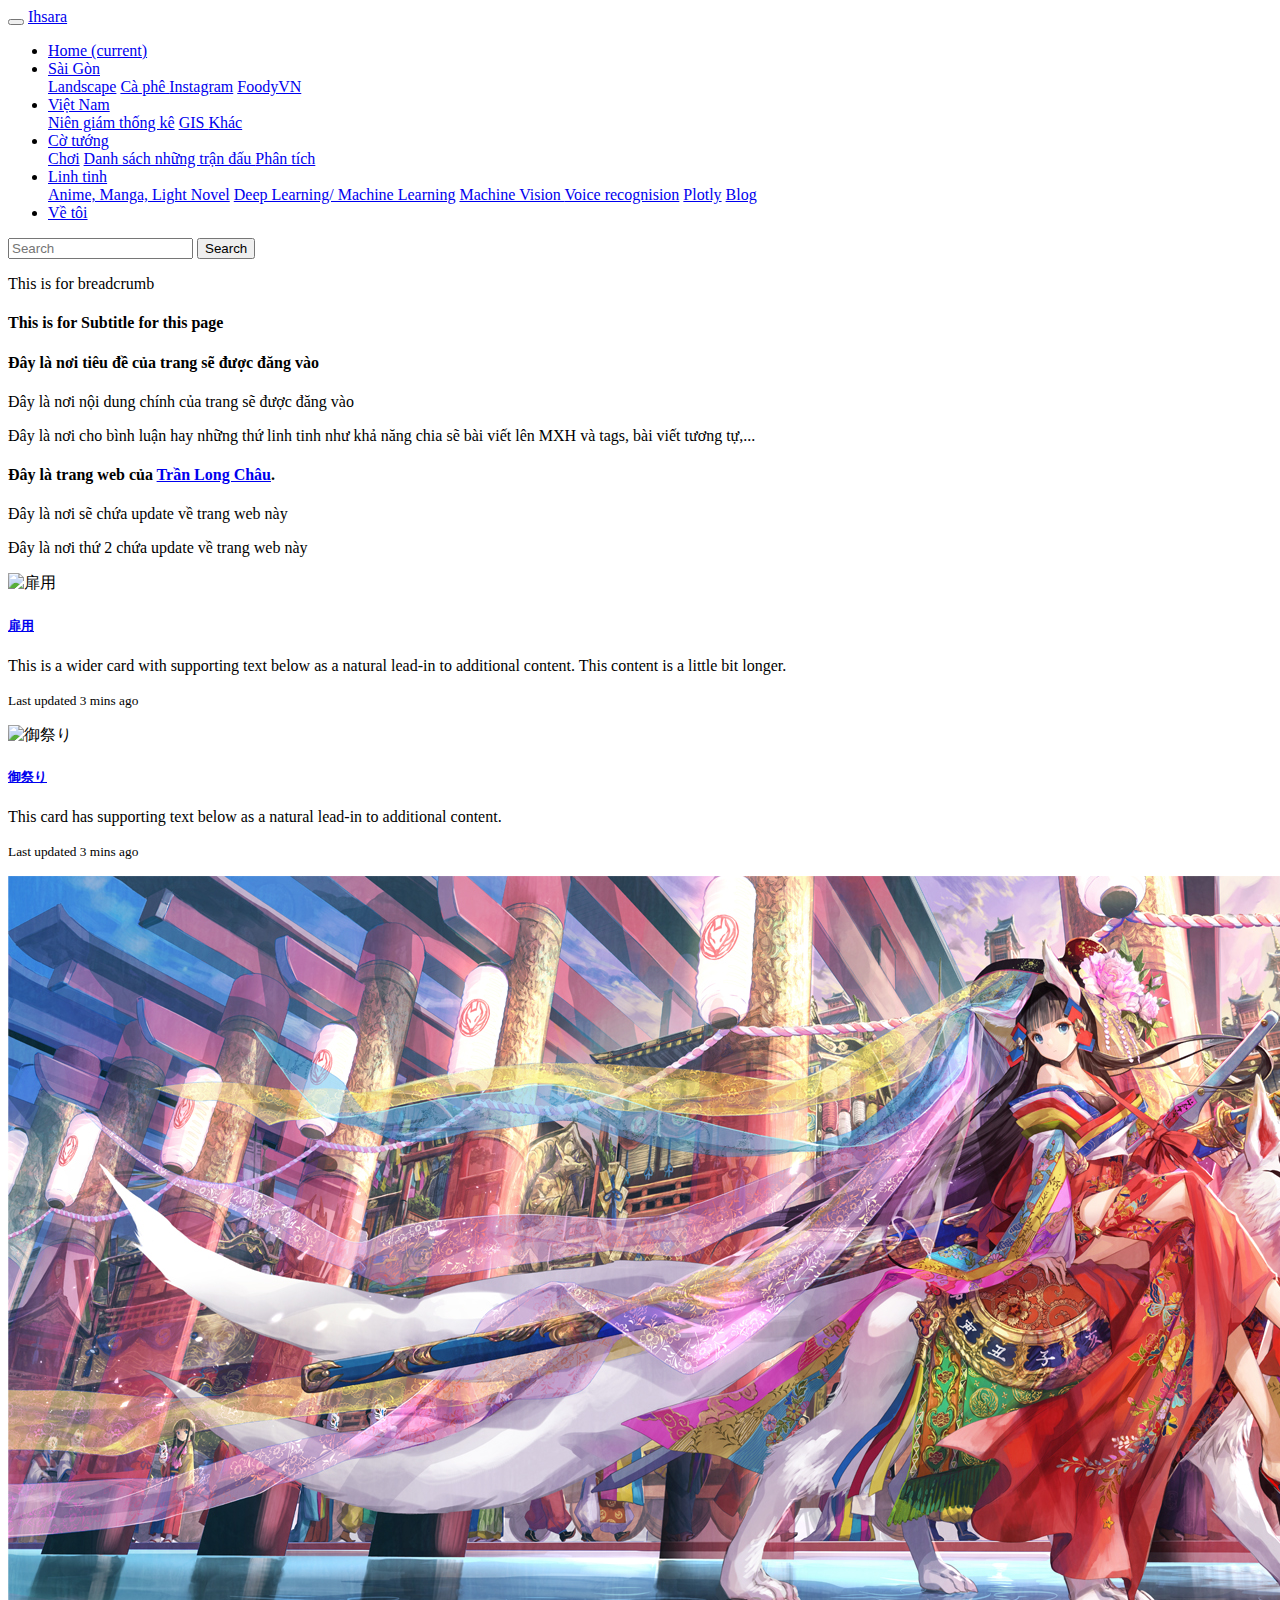
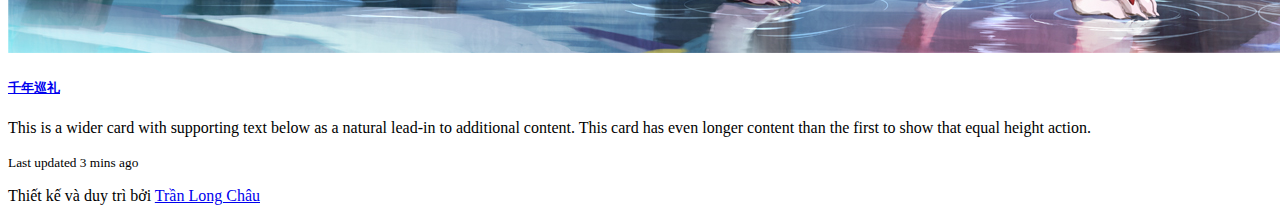
==== commit d8e8e9d4: "hot fix" ====
--- a/index.html
+++ b/index.html
@@ -1,11 +1,17 @@
-<!DOCTYPE html>
+<!doctype html>
 <html>
 
 <head>
     <title> Trang web của Châu</title>
+    <meta charset="utf-8">
+    <meta name="viewport" content="width=device-width, initial-scale=1, shrink-to-fit=no">
+
+    <!-- Bootstrap CSS -->
+    <link rel="stylesheet" href="https://stackpath.bootstrapcdn.com/bootstrap/4.1.1/css/bootstrap.min.css" integrity="sha384-WskhaSGFgHYWDcbwN70/dfYBj47jz9qbsMId/iRN3ewGhXQFZCSftd1LZCfmhktB" crossorigin="anonymous">
+
     <!link rel="stylesheet" href="https://stackpath.bootstrapcdn.com/bootstrap/4.1.1/css/bootstrap.min.css" integrity="sha384-WskhaSGFgHYWDcbwN70/dfYBj47jz9qbsMId/iRN3ewGhXQFZCSftd1LZCfmhktB"
         crossorigin="anonymous">
-    <link rel="stylesheet" href="bootstrap-4.1.1/dist/css/bootstrap.min.css">
+    <!link rel="stylesheet" href="bootstrap-4.1.1/dist/css/bootstrap.min.css">
     <link rel="stylesheet" href="dropdown.css" </head>
 
     <body>
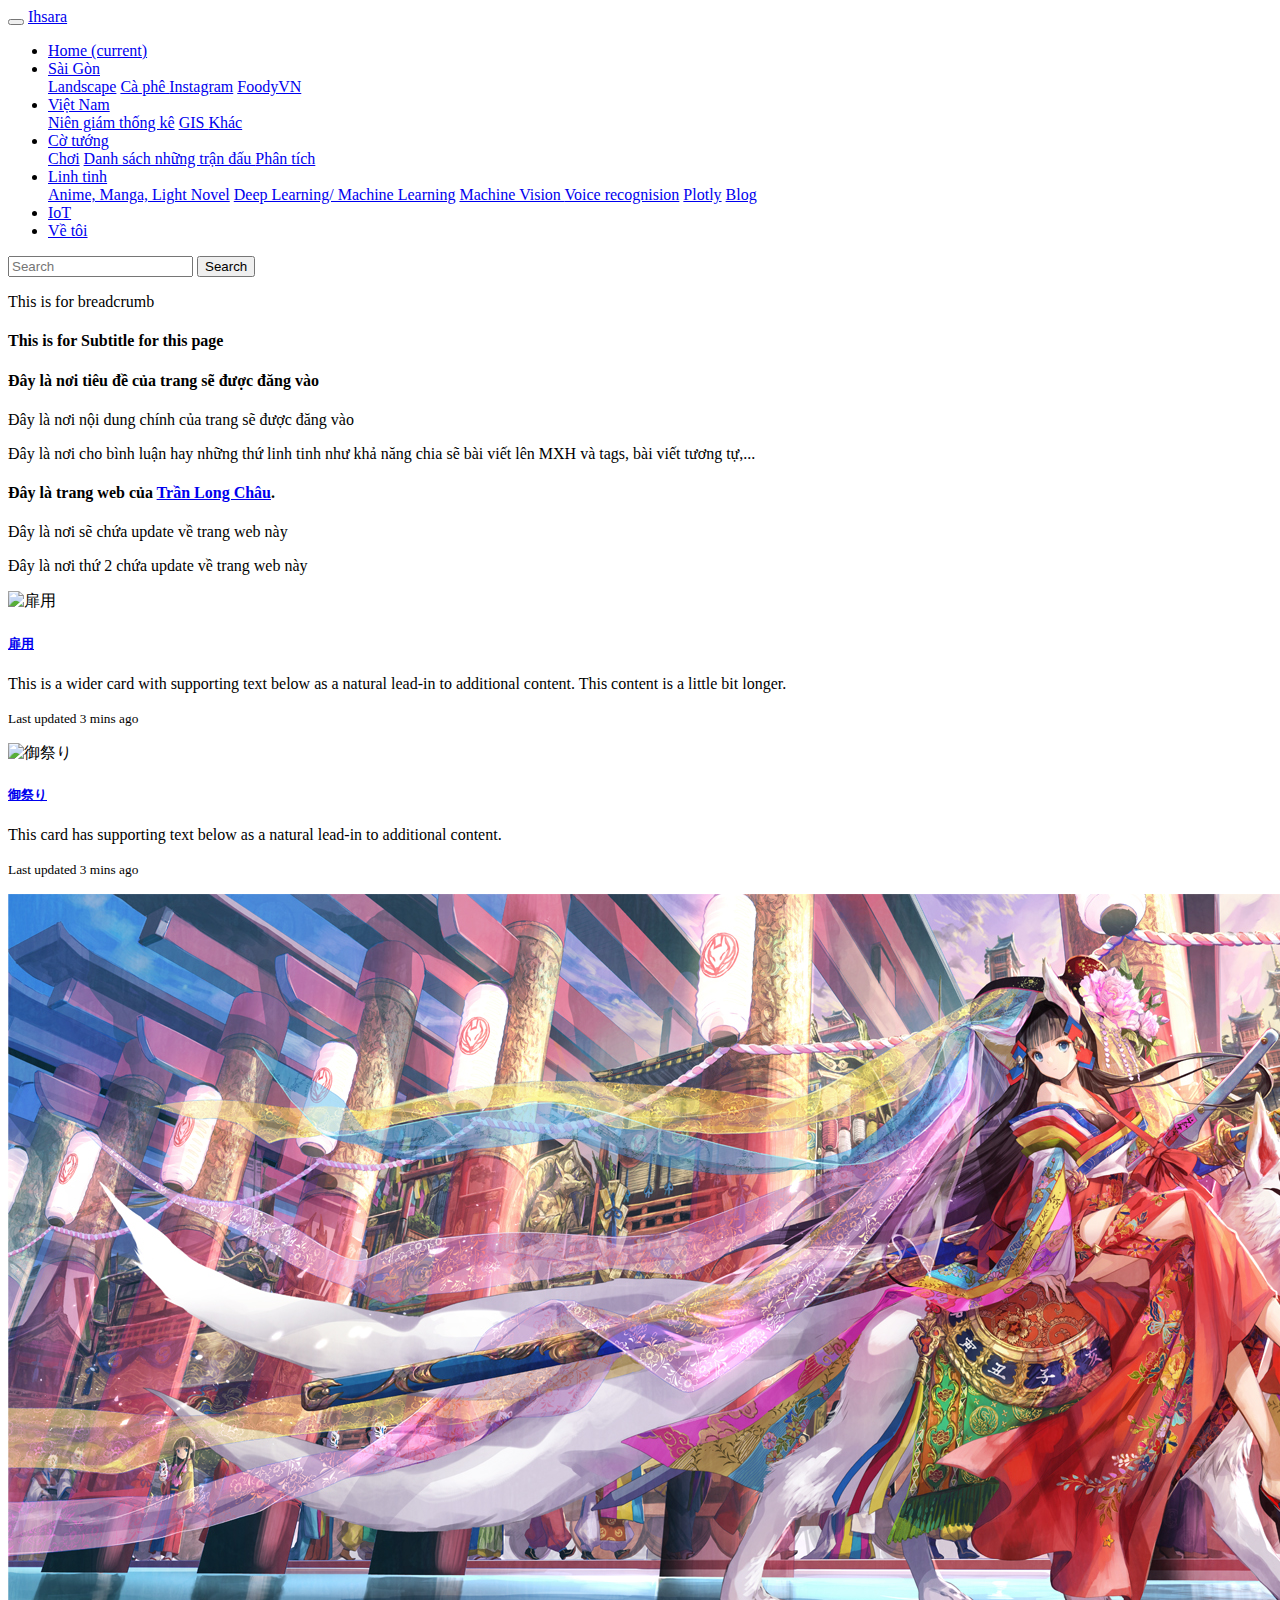
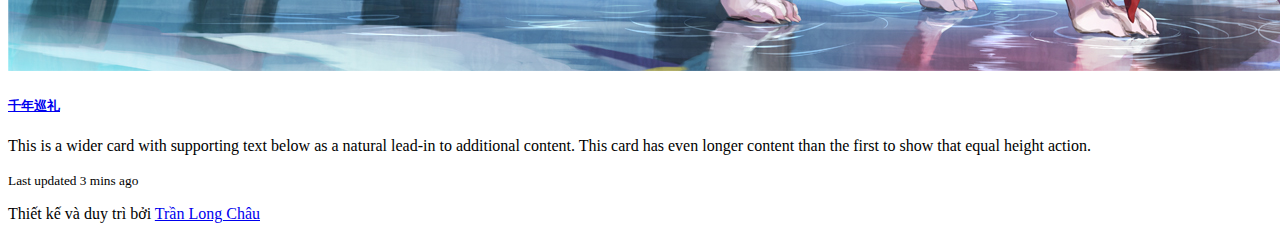
==== commit 4fa65a90: "More updates for appearance" ====
--- a/index.html
+++ b/index.html
@@ -25,7 +25,7 @@
                                     aria-expanded="false" aria-label="Toggle navigation">
                                     <span class="navbar-toggler-icon"></span>
                                 </button>
-                                <a class="navbar-brand" href="about.html">Ihsara</a>
+                                <a class="navbar-brand" href="reference/about/aboutme.html">Ihsara</a>
 
                                 <div class="collapse navbar-collapse" id="navbarTogglerDemo03">
                                     <ul class="navbar-nav mr-auto mt-2 mt-lg-0">
@@ -80,7 +80,10 @@
                                             </div>
                                         </li>
                                         <li class="nav-item">
-                                            <a class="nav-link" href="about.html">Về tôi</a>
+                                            <a class="nav-link" href="reference/IoT/IoT-raspberrypi.html">IoT</a>
+                                        </li>
+                                        <li class="nav-item">
+                                            <a class="nav-link" href="reference/about/aboutme.html">Về tôi</a>
                                         </li>
                                     </ul>
                                     <form class="form-inline my-2 my-lg-0">
